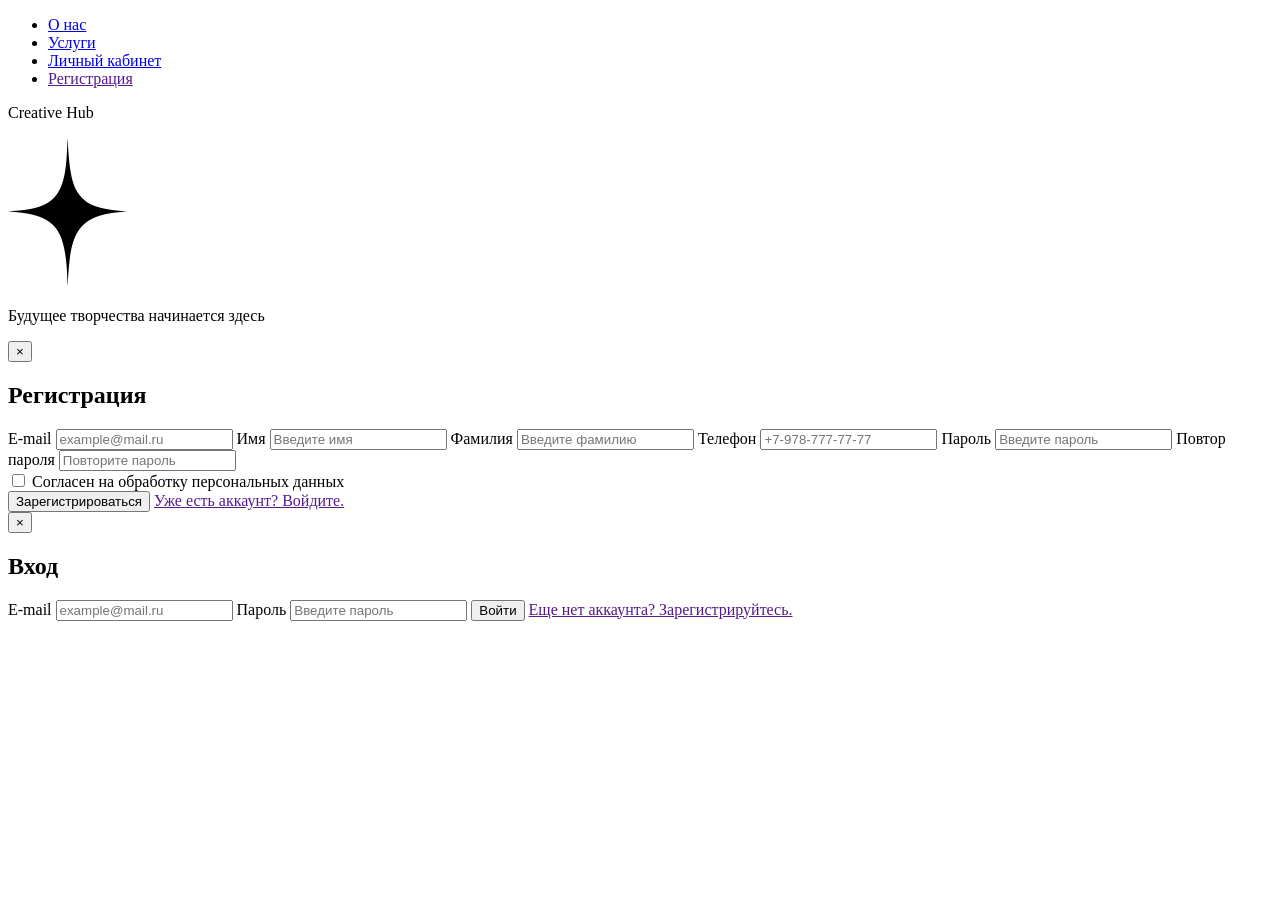
==== index.html @ ae9e3d1d "Первая версия сайта Creative Hub" ====
<!DOCTYPE html>
<html lang="ru">
<head>
    <meta charset="UTF-8">
    <meta name="viewport" content="width=device-width, initial-scale=1.0">
    <title>Document</title>
    <link rel="stylesheet" href="./Стиль/style.css">
</head>
<body>
    <header>
        <div class="superheader">
            <div class="logobox">
                <a href="#txtglav" class = "logo"></a>
            </div>
            <div class="navigation">
                <ul>
                    <li>
                        <a href="./About.html">О нас</a>
                    </li>
                    <li>
                        <a href="services.html">Услуги</a>
                    </li>
                    <li>
                        <a href="lk.html">Личный кабинет</a>
                    </li>
                    <li>
                        <a href="" class="reg-btn">Регистрация</a>
                    </li>
                </ul>
            </div>
        </div>
    </header>
    <main>
        <div class="txtglav">
            <div class="name">
                <div class = "nametxt">
                    <p>Creative Hub</p>
                </div>
                <div class="blackstar">
                    <img src="./images/mini star.png" alt="">
                </div>
            </div>
            <div class="slogan">
                <p>Будущее творчества начинается здесь</p>
            </div>
        </div>
    </main>
    <div class="overlay"></div>
    <div class="registration">
        <button class="close-btn">×</button>
        <h2>Регистрация</h2>
        <form action="">
            <label for="email">E-mail</label>
            <input type="email" id="email" name="email" placeholder="example@mail.ru">

            <label for="email">Имя</label>
            <input type="text" id="firstname" name="firstname" placeholder="Введите имя">

            <label for="lastname">Фамилия</label>
            <input type="taxt" id="lastname" name="lastname" placeholder="Введите фамилию">

            <label for="phone">Телефон</label>
            <input type="tel" id="phone" name="phone" placeholder="+7-978-777-77-77">

            <label for="password">Пароль</label>
            <input type="password" id="password" name="password" placeholder="Введите пароль">
            
            <label for="password-repeat">Повтор пароля</label>
            <input type="password" id="password-repeat" name="password-repeat" placeholder="Повторите пароль">

            <div class="agreement">
                <label for="agree">
                <input type="checkbox" name="agree" id="agree">
                Согласен на обработку персональных данных
                </label>
            </div>

            <button type="submit" class="vxbut">Зарегистрироваться</button>
            <a href="">Уже есть аккаунт? Войдите.</a>
        </form>
    </div>
    <div class="enter">
        <button class="close-btn">×</button>
        <h2>Вход</h2>
        <form action="">
            <label for="email">E-mail</label>
            <input type="email" id="email" name="email" placeholder="example@mail.ru">

            <label for="password">Пароль</label>
            <input type="password" id="password" name="password" placeholder="Введите пароль">

            <button type="submit" class="vxbut">Войти</button>
            <a href="">Еще нет аккаунта? Зарегистрируйтесь.</a>
        </form>
    </div>
    
    <script src="./Стиль/script.js"></script>
</body>
</html>
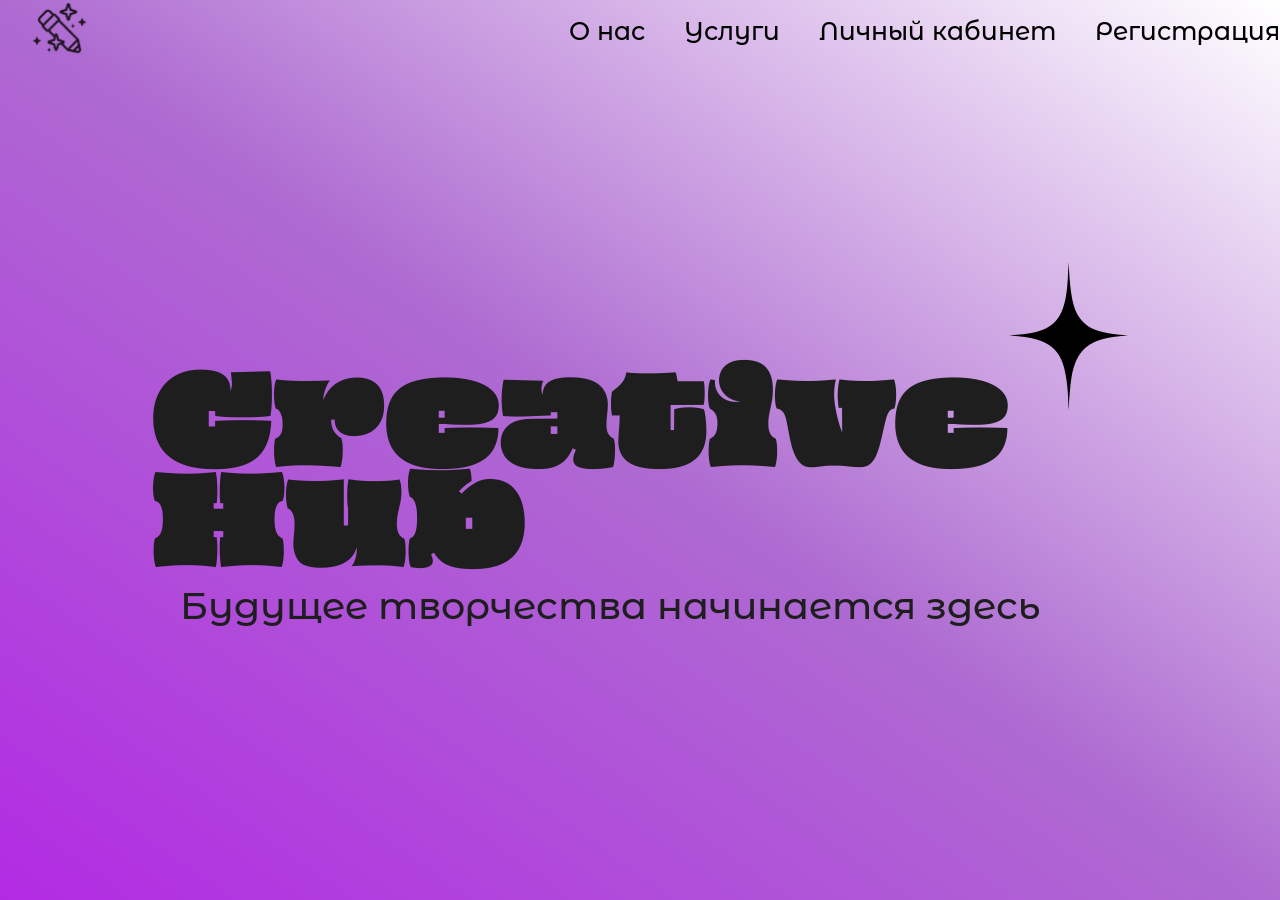
==== commit b3045dbc: "Доработал правильные названия" ====
--- a/index.html
+++ b/index.html
@@ -4,7 +4,7 @@
     <meta charset="UTF-8">
     <meta name="viewport" content="width=device-width, initial-scale=1.0">
     <title>Document</title>
-    <link rel="stylesheet" href="./Стиль/style.css">
+    <link rel="stylesheet" href="./Allstyle/style.css">
 </head>
 <body>
     <header>
@@ -94,6 +94,6 @@
         </form>
     </div>
     
-    <script src="./Стиль/script.js"></script>
+    <script src="./Allstyle/script.js"></script>
 </body>
 </html>
--- a/Allstyle/style.css
+++ b/Allstyle/style.css
@@ -0,0 +1,822 @@
+@font-face {
+    font-family: "Monster";
+    src: url('shrift/MontserratAlternates-Medium.ttf') format('opentype');
+    font-weight: normal;  
+    font-style: normal;
+}
+
+@font-face {
+    font-family: "Oi";
+    src: url('shrift/Oi-Regular.ttf') format('opentype');
+    font-weight: normal;
+    font-style: normal;
+}
+
+body, .bodyAbout{
+    font-family: "Monster", Arial, Helvetica, sans-serif;
+    background: linear-gradient(
+        to top right,
+        #b22be3 0%,
+        #ae6bd1 50%,
+        #ffffff 100%
+    );
+    min-height: 100vh;
+    margin: 0;
+    display: flex;
+    flex-direction: column;
+}
+
+.bodyAbout{
+    background: linear-gradient(
+        to bottom,
+        #ae6bd1 20%,
+        #ffffff 100%
+    );
+}
+
+footer{
+    user-select: none;
+}
+
+header a{
+    text-decoration: none;
+}
+
+header a:hover{
+    text-decoration: underline;
+}
+
+.registration, .enter{
+    position: absolute;
+    display: flex;
+    flex-direction: column;
+    align-items: end;
+    top: 50%;
+    left: 50%;
+    transform: translate(-50%, -50%);
+    max-width: 400px;
+    background: rgb(255, 255, 255);
+    padding: 15px;
+    border-radius: 15px;
+}
+
+.registration label, .enter label{
+    display: block;
+    margin-top: 15px;
+    font-weight: bold;
+}
+
+.registration input, .enter input{
+    width: 100%;
+    padding: 8px;
+    margin-top: 5px;
+    border-radius: 10px;
+    border: 1px solid #ccc;
+    box-sizing: border-box;
+    display: block;
+}
+
+.registration h2, .enter h2{
+    text-align: center;
+    align-self: center;
+}
+
+.close-btn{
+    margin-top: 0;
+    background-color:#68128d;
+    border: none;
+    color: white;
+    border-radius: 5px;
+    cursor: pointer;
+}
+
+.vxbut{
+    width: 100%; 
+    margin-top: 20px; 
+    padding: 10px; 
+    background: #68128d;
+    color: white; 
+    border:none; 
+    border-radius: 10px; 
+    font-size: 16px;
+    cursor: pointer;
+}
+
+.agreement label {
+    display: flex;
+    align-items: center;
+    font-size: 14px;
+    color: #000000;
+}
+
+.agreement input {
+    margin-right: 10px;
+    width: 18px;
+    height: 18px;
+    cursor: pointer;
+}
+
+.registration, .enter{
+  opacity: 0;                    /* Невидимы */
+  transform: translate(-50%, -50%) scale(0);
+  transition: all 1.5s;
+}
+
+.registration.visible, .enter.visible, .AddWindow.visible {
+  opacity: 1;                    /* Становятся видимыми */
+  transform: translate(-50%, -50%) scale(1);
+  z-index: 999;
+}
+
+.registration a, .enter a{
+    display: block;
+    text-align: center;
+    margin-top: 15px;
+    color: #68128d;
+    text-decoration: none;
+    font-weight: 600;
+    font-size: 14px;
+    cursor: pointer;
+}
+
+.registration a:hover, .enter a:hover{
+    text-decoration: underline;
+}
+
+.txtglav{
+    display: flex;
+    flex-direction: column;
+    margin: auto;
+    width: 75%;
+    align-items: center;
+    margin-top: 200px;
+}
+
+.name{
+    display: flex;
+    flex-direction: row;
+}
+
+.slogan{
+    display: flex;
+    align-self: flex-start;
+}
+
+.slogan p{
+    margin-bottom: 0;
+    margin-top: 0;
+}
+
+.nametxt {
+    font-family: "Oi", Arial, Helvetica, sans-serif;
+    color: #1e1e1e;
+    font-size: 120px;
+    line-height: 100px;
+}
+.nametxt p{
+    margin-bottom: 0;
+}
+
+.slogan p{
+    color: #1e1e1e;
+    font-family: "Monster";
+    font-size: 38px;
+    margin-left: 20px;
+}
+
+.superheader{
+    display: flex;
+    align-items: flex-start;
+    user-select: none;
+}
+
+.navigation{
+    display: flex;
+    justify-content: flex-end;
+    align-items: flex-start;
+    width: 90%;
+
+}
+
+.navigation ul {
+    list-style: none;
+    display: flex;
+    gap: 39px;
+    justify-content: center;
+    align-items: flex-start;
+}
+
+.navigation ul li {
+    cursor: pointer;
+    font-size: 25px;
+}
+
+a{
+    text-decoration: none;
+    color: black;
+}
+
+.logobox{
+    margin-top: 0;
+    margin-left: -15px;
+    display: flex;
+    justify-content: flex-start;
+    align-items: flex-start;
+}
+
+.logo{
+    background-image: url("../images/logo.png");
+    background-repeat: no-repeat;
+    background-size: contain;
+    background-position: center;
+    width: 150px;
+    height: 60px;
+    display: block;
+}
+
+/* contacts */
+
+.messageblock{
+    background-color: #C99EE0;
+    display: flex;
+    flex-direction: column;
+    height: 50vh;
+    padding: 50px;
+    gap: 100px;
+}
+.otvtxt, .txtmes{
+    display: flex;
+    justify-content: center;
+    align-items: center;
+    border-radius: 70px;
+    font-size: 55px;
+}
+.otvtxt{
+    background-color: #68268B;
+    margin-right: auto;
+    height: 150px;
+    width: 357px;
+}
+.txtmes{
+    background-color: #9F65BD;
+    margin-left: auto;
+    width: 1100px;
+    height: 238px;
+    padding-left: 40px;
+}
+.prefooter{
+    background-color: white;
+    display: flex;
+    flex-direction: row;
+    align-items: center;
+    width: 100%;
+    height: 15vh;
+}
+.obshkontakt{
+    width: 100%;
+    display: flex;
+    flex-direction: row;
+    justify-content: space-around;
+}
+.im{
+    width: 100px;
+    height: 100px;
+}
+.txtprfoot a{
+    font-size: 36px;
+}
+.support, .marketin, .forblog{
+    display: flex;
+    flex-direction: row;
+    align-items: center;
+    gap: 20px;
+}
+.line{
+    background-color: #68268B;
+    width: 100%;
+    height: 5px;
+}
+.foot, .footercontacts, .footerabout{
+    display: flex;
+    flex-direction: row;
+    justify-content: space-around;
+    align-items: center;
+    width: 100%;
+}
+.footer, .footinf{
+    margin-top: auto;
+}
+.footercontacts{
+    /*height: 17vh;*/
+    margin-top: auto;
+    background-color: white;
+}
+.headercontact{
+    /*height: 7vh;*/
+    background-color: white;
+    user-select: none;
+}
+.footinf{
+    width: 100%;
+    display: flex;
+    flex-direction: row;
+    justify-content: space-around;
+    align-items: center;
+    list-style: none;
+    padding: 0;
+    margin: 0;
+}
+
+.txtf{
+    font-size: 22px;
+    text-decoration: none;
+}
+
+.txtf:hover{
+    text-decoration: underline;
+}
+
+.footinf li a{
+    display: flex;
+    flex-direction: row;
+    align-items: center;
+    gap: 20px;
+}
+.Contacts{
+    color: #61128c;
+}
+
+
+/* about html*/
+
+.about-slogan {
+    display: flex;
+    justify-content: center;
+    align-items: center;
+    font-size: 34px;
+    max-width: 1150px; 
+    margin: 0 auto;
+    padding: 20px;
+    min-height: 200px;
+}
+
+.about-slogan span{
+    color: #61128c;
+}
+
+.plushki {
+    display: flex;
+    justify-content: center;
+    gap: 250px;
+    padding: 40px;
+}
+
+.plushka {
+    display: flex;
+    flex-direction: column;
+    align-items: center;
+    max-width: 250px;
+    padding: 20px;
+    cursor: pointer;
+}
+
+.plushka p {
+    font-size: 25px;
+    text-align: center;
+    margin-top: 10px;
+    transition: color 0.4s ease;
+}
+
+.plushka:hover p{
+    color: #68268B;
+}
+
+.About{
+    color: #61128c;
+}
+
+.pic {
+    width: 200px;
+    height: 200px;
+    margin-bottom: 20px;
+    transition: transform 0.4s ease;
+}
+
+.plushka:hover .pic {
+    transform: scale(1.15);
+}
+
+.plushka img {
+    width: 100%;
+    height: 100%;
+}
+
+/* Для js:*/
+
+.overlay {
+    position: fixed;
+    top: 0;
+    left: 0;
+    width: 100%;
+    height: 100%;
+    background: rgba(0, 0, 0, 0.5);
+    backdrop-filter: blur(5px);
+    opacity: 0;
+    visibility: hidden;
+    transition: all 0.3s ease;
+    z-index: 998;
+}
+.overlay.active{
+    opacity: 1;
+    visibility: visible;
+}
+
+/* Личный кабинет */
+
+.Lkab{
+    color: #61128c;
+}
+
+.lk {
+    display: flex;
+    flex-direction: row;
+    padding: 40px 60px;
+    gap: 40px;
+    max-width: 1400px;
+    margin: 0 auto;
+    box-sizing: border-box;
+}
+
+/* Левая панель профиля */
+.plashka-prof {
+    background-color: white;
+    border-radius: 25px;
+    padding: 30px;
+    width: 320px;
+    height: fit-content;
+}
+
+.plashka-prof h2 {
+    font-size: 28px;
+    color: #68268B;
+    margin-top: 0;
+    margin-bottom: 25px;
+    margin-bottom: 25px;
+    padding-bottom: 15px;
+    border-bottom: 2px solid #E0E0E0;
+}
+
+.plashka-prof p {
+    font-size: 18px;
+    margin: 12px 0;
+    color: #333;
+}
+
+.plashka-prof p strong {
+    font-size: 22px;
+    color: #000;
+}
+
+/* Меню профиля */
+.profile-menu {
+    list-style: none;
+    padding: 0;
+    margin-top: 40px;
+}
+
+.profile-menu li {
+    padding: 18px 20px;
+    font-size: 20px;
+    color: #68268B;
+    cursor: pointer;
+    border-radius: 12px;
+    margin-bottom: 10px;
+    transition: background-color 0.3s ease, transform 0.3s ease;
+}
+
+.profile-menu li:hover {
+    background-color: #F0E6F5;
+    transform: scale(1.02);
+}
+
+/* Правая часть с событиями */
+.all-events {
+    display: flex;
+    flex-direction: column;
+    gap: 40px;
+}
+
+.events {
+    background-color: #652a85;
+    border-radius: 25px;
+    padding: 30px;
+}
+
+.events-time {
+    font-size: 28px;
+    color: #ffffff;
+    margin-top: 0;
+    margin-bottom: 25px;
+    padding-bottom: 15px;
+    border-bottom: 2px solid #ffffff;
+}
+
+/* Карточки мероприятий */
+.event-card {
+    background-color: #ffffff;
+    border-radius: 20px;
+    padding: 25px;
+    margin-bottom: 25px;
+    transition: transform 0.3s ease;
+}
+
+.event-card:hover {
+    transform: scale(1.02);
+}
+
+.event-title {
+    font-size: 24px;
+    color: #68268B;
+    margin-top: 0;
+    margin-bottom: 15px;
+}
+
+.event-description {
+    font-size: 18px;
+    color: #333;
+    margin: 10px 0;
+}
+
+.event-location {
+    font-size: 18px;
+    color: #373636;
+    margin: 8px 0;
+    display: flex;
+    align-items: center;
+}
+
+.event-date {
+    font-size: 16px;
+    color: #333232;
+    margin: 8px 0;
+    display: flex;
+    align-items: center;
+}
+
+.event-status {
+    font-size: 18px;
+    margin-top: 15px;
+    padding: 8px 16px;
+    border-radius: 20px;
+}
+
+.event-status strong {
+    font-size: 18px;
+}
+
+/* service */
+
+.servicehead{
+    color: #61128c;
+}
+.servicemain, .categories{
+    display: flex;
+    flex-direction: column;
+}
+/* service category*/
+.txtservice{
+    display: flex;
+    justify-content: center;
+}
+.txtservice h1{
+    font-size: 40px;
+}
+.txtcategor{
+    margin: auto;
+}
+.txtcategor h2{
+    font-size: 32px;
+}
+.categorobsh{
+    margin-top: 10px;
+    display: flex;
+    justify-content: space-around;
+}
+.obshbox, .obshboxp{
+    display: flex;
+    align-items: center;
+    gap: 10px;
+}
+.obshboxp{
+    margin-bottom: 10px;
+}
+.imservm{
+    width: 70px;
+    height: 83px;
+}
+.imservp{
+    height: 48px;
+    width: 48px;
+}
+.txtservicon, .txtServiconPaint{
+    font-size: 28px;
+}
+.txtServiconPaint{
+    margin-left: 10px;
+}
+.contserv{
+    display: flex;
+    flex-direction: column;
+    justify-content: center;
+}
+.infunder{
+    display: flex;
+}
+.lineserv, .lineservp{
+    width: 3px; /* Толщина черточки */
+    height: 110px; /* Высота черточки */
+    background-color: #000; /* Цвет черточки */
+    margin-right: 15px; /* Отступ от текста */
+    border-radius: 2px; /* Опционально: скругление краёв */
+}
+.lineservp{
+    height: 70px;
+}
+.infcat{
+    display: flex;
+    flex-direction: column;
+    gap: 10px;
+}
+.infcat div{
+    font-size: 24px;
+    position: relative;
+    padding-left: 10px; /* Отступ между точкой и текстом */
+}
+/* service butt*/
+
+.butt-obiavl-sec{
+    display: flex;
+    margin: auto;
+    margin-top: 300px;
+}
+.butt-obiavl, .buttAdd{
+    width: 500px;
+    height: 80px;
+    border-radius: 50px;
+    background-color:  #9F65BD;
+    border: none;
+    cursor: pointer;
+    transition: all 0.4s;
+    box-shadow: 
+        0 10px 20px rgba(159, 101, 189, 0.3),       
+        0 4px 8px rgba(159, 101, 189, 0.2),
+        inset 0 1px 0 rgba(255, 255, 255, 0.2);
+}
+.butt-obiavl div{
+    font-size: 30px;
+    font-weight: 600;
+    line-height: 59px;
+    letter-spacing: 0px;
+    text-align: center;
+}
+.butt-obiavl:hover, .buttAdd:hover{
+    transform: translateY(-3px);
+    box-shadow: 
+        0 15px 25px rgba(159, 101, 189, 0.4),          
+        0 6px 12px rgba(159, 101, 189, 0.3);
+}
+.butt-obiavl:active, .buttAdd:active{
+    transform: translateY(-1px);
+    box-shadow: 0 8px 15px rgba(159, 101, 189, 0.3);
+}
+/* sevice AddWindow */
+.AddWindow{
+    display: flex;
+    flex-direction: column;
+    justify-content: center;
+    align-items: center;
+    position: fixed;
+    left: 50%;
+    top: 50%;
+    transform: translate(-50%, -50%);
+    border-radius: 50px;
+    z-index: 1000;
+    background-color: white;
+    width: 900px;
+    height: 450px;
+    padding: 20px;
+    opacity: 0;                    /* Невидимы */
+    transform: translate(-50%, -50%) scale(0);
+    transition: all 1.5s;
+}
+.boxinf{
+    display: flex;
+    justify-content: space-around;
+    width: 100%;
+    height: 100%;
+}
+.infAdd{
+    display: flex;
+    flex-direction: column;
+    font-size: 20px;
+    gap: 10px;
+}
+.ObshAdd{
+    display: flex;
+    flex-direction: column;
+    justify-content: space-around;
+}
+.infAdd input, .infAdd select, .infAdd textarea{
+    box-sizing: border-box;
+    height: 50px;
+    padding: 15px;
+    width: 300px;
+    border-radius: 50px;
+    background: rgba(225, 190, 244, 1);
+    border: none;
+}
+.infAdd select{
+    -webkit-appearance: none;
+    -moz-appearance: none;
+    appearance: none;
+    /* Добавляем кастомную стрелку */
+    background-image: url("data:image/svg+xml;charset=UTF-8,%3csvg xmlns='http://www.w3.org/2000/svg' viewBox='0 0 24 24' fill='%2368128d'%3e%3cpath d='M7 10l5 5 5-5z'/%3e%3c/svg%3e");
+    background-repeat: no-repeat;
+    background-position: right 15px center; /* Регулируем позицию */
+    background-size: 20px;
+    cursor: pointer;
+}
+.infAdd textarea{
+    padding: 10px;
+}
+.buttAdd{
+    width: 300px;
+    height: 50px;
+}
+.AddWindow .close-btn{
+    margin-top: 0;
+    background-color:#68128d;
+    border: none;
+    color: white;
+    border-radius: 5px;
+    cursor: pointer;
+    margin-left: auto;
+    width: 25px;
+    height: 25px;
+    margin-right: 70px;
+}
+
+.priceinf{
+    display: none;
+}
+/* Отображение картинки в service */
+.custom-file-input {
+    position: relative;
+    width: 300px;
+}
+
+.inputfile {
+    position: absolute;
+    width: 100%;
+    height: 100%;
+    opacity: 0;
+    cursor: pointer;
+    z-index: 2;
+}
+
+.file-btn {
+    width: 100%;
+    height: 50px;
+    padding: 10px;
+    background: rgba(225, 190, 244, 1);
+    border: 2px solid #68128d;
+    border-radius: 50px;
+    color: #68128d;
+    font-size: 16px;
+    font-weight: bold;
+    cursor: pointer;
+    text-align: center;
+    transition: all 0.3s;
+    box-sizing: border-box;
+}
+
+.file-btn:hover {
+    background: #e1c2f4;
+    border-color: #8a2be2;
+    color: #8a2be2;
+}
+
+.file-info {
+    margin-top: 5px;
+    font-size: 14px;
+    color: #666;
+    text-align: center;
+}
+
+.file-list {
+    margin-top: 10px;
+    font-size: 12px;
+    color: #333;
+    max-height: 60px;
+    overflow-y: auto;
+}
